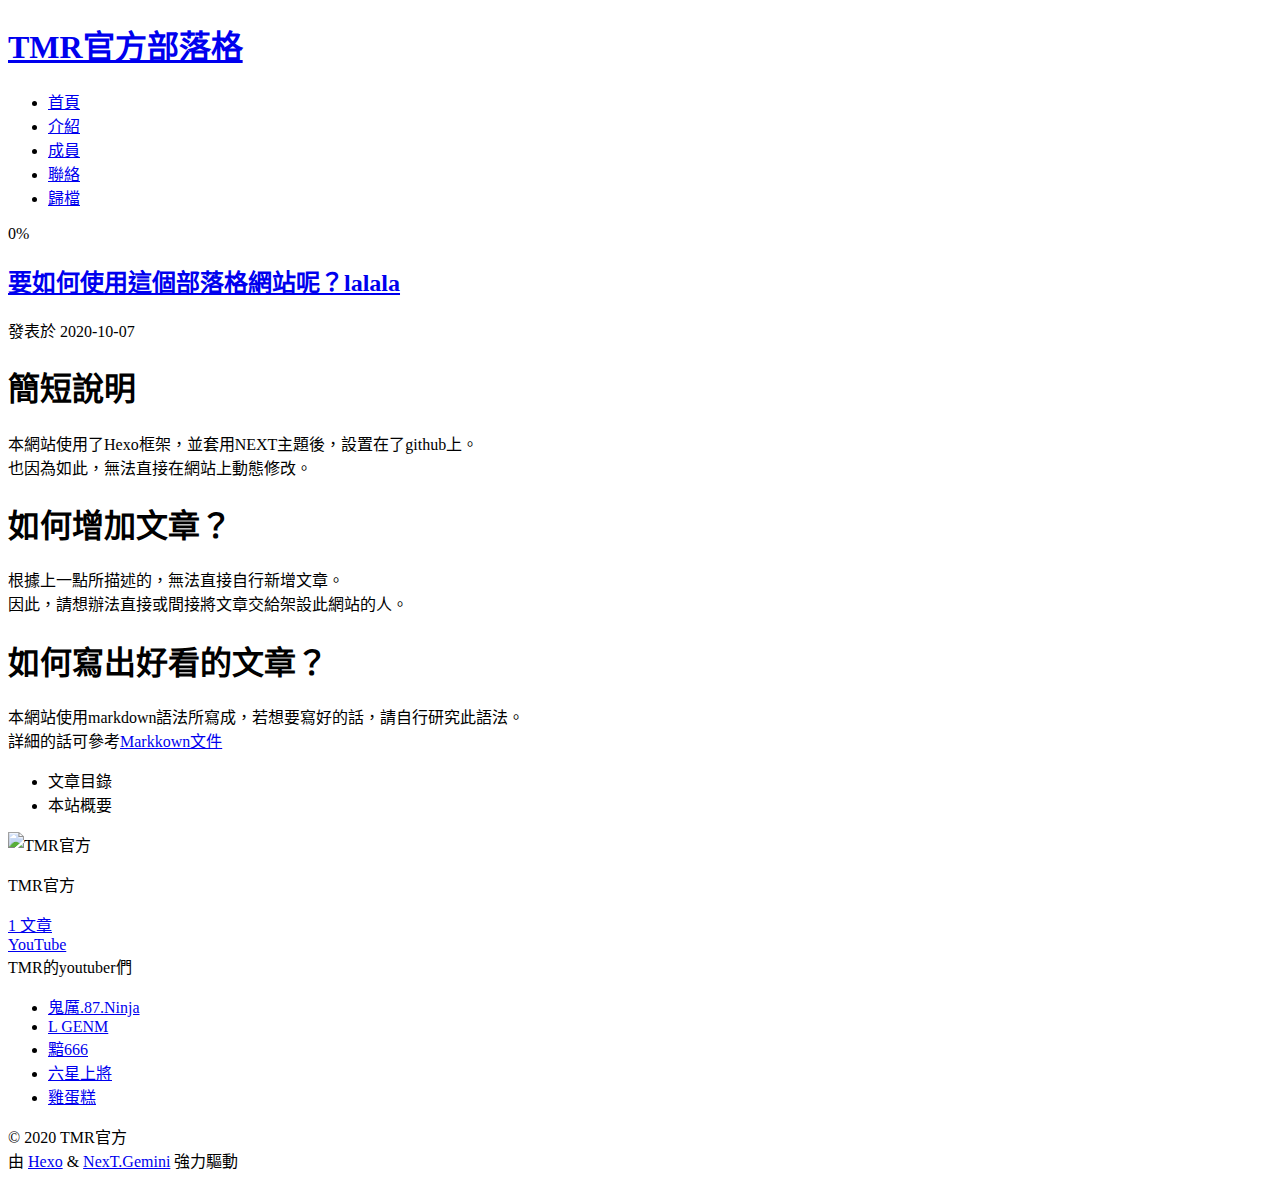
==== index.html @ cec1617d "Site updated: 2020-10-07 21:52:32" ====
<!DOCTYPE html>
<html lang="zh-TW">
<head>
  <meta charset="UTF-8">
<meta name="viewport" content="width=device-width, initial-scale=1, maximum-scale=2">
<meta name="theme-color" content="#222">
<meta name="generator" content="Hexo 5.2.0">
  <link rel="apple-touch-icon" sizes="180x180" href="/blog/images/apple-touch-icon-next.png">
  <link rel="icon" type="image/png" sizes="32x32" href="/blog/images/favicon-32x32-next.png">
  <link rel="icon" type="image/png" sizes="16x16" href="/blog/images/favicon-16x16-next.png">
  <link rel="mask-icon" href="/blog/images/logo.svg" color="#222">

<link rel="stylesheet" href="/blog/css/main.css">


<link rel="stylesheet" href="/blog/lib/font-awesome/css/all.min.css">

<script id="hexo-configurations">
    var NexT = window.NexT || {};
    var CONFIG = {"hostname":"tmrclan.github.io","root":"/blog/","scheme":"Gemini","version":"7.8.0","exturl":false,"sidebar":{"position":"left","display":"always","padding":18,"offset":12,"onmobile":false},"copycode":{"enable":false,"show_result":false,"style":null},"back2top":{"enable":true,"sidebar":false,"scrollpercent":false},"bookmark":{"enable":false,"color":"#222","save":"auto"},"fancybox":false,"mediumzoom":false,"lazyload":false,"pangu":false,"comments":{"style":"tabs","active":null,"storage":true,"lazyload":false,"nav":null},"algolia":{"hits":{"per_page":10},"labels":{"input_placeholder":"Search for Posts","hits_empty":"We didn't find any results for the search: ${query}","hits_stats":"${hits} results found in ${time} ms"}},"localsearch":{"enable":false,"trigger":"auto","top_n_per_article":1,"unescape":false,"preload":false},"motion":{"enable":true,"async":false,"transition":{"post_block":"fadeIn","post_header":"slideDownIn","post_body":"slideDownIn","coll_header":"slideLeftIn","sidebar":"slideUpIn"}}};
  </script>

  <meta property="og:type" content="website">
<meta property="og:title" content="TMR官方部落格">
<meta property="og:url" content="http://tmrclan.github.io/blog/index.html">
<meta property="og:site_name" content="TMR官方部落格">
<meta property="og:locale" content="zh_TW">
<meta property="article:author" content="TMR官方">
<meta property="article:tag" content="TMR, 官方網站, shellshock, shellshocker, 射擊遊戲, terminator, 內藤, 幻, 鬼歷, 戰隊">
<meta name="twitter:card" content="summary">

<link rel="canonical" href="http://tmrclan.github.io/blog/">


<script id="page-configurations">
  // https://hexo.io/docs/variables.html
  CONFIG.page = {
    sidebar: "",
    isHome : true,
    isPost : false,
    lang   : 'zh-TW'
  };
</script>

  <title>TMR官方部落格</title>
  






  <noscript>
  <style>
  .use-motion .brand,
  .use-motion .menu-item,
  .sidebar-inner,
  .use-motion .post-block,
  .use-motion .pagination,
  .use-motion .comments,
  .use-motion .post-header,
  .use-motion .post-body,
  .use-motion .collection-header { opacity: initial; }

  .use-motion .site-title,
  .use-motion .site-subtitle {
    opacity: initial;
    top: initial;
  }

  .use-motion .logo-line-before i { left: initial; }
  .use-motion .logo-line-after i { right: initial; }
  </style>
</noscript>

</head>

<body itemscope itemtype="http://schema.org/WebPage">
  <div class="container use-motion">
    <div class="headband"></div>

    <header class="header" itemscope itemtype="http://schema.org/WPHeader">
      <div class="header-inner"><div class="site-brand-container">
  <div class="site-nav-toggle">
    <div class="toggle" aria-label="切換導航欄">
      <span class="toggle-line toggle-line-first"></span>
      <span class="toggle-line toggle-line-middle"></span>
      <span class="toggle-line toggle-line-last"></span>
    </div>
  </div>

  <div class="site-meta">

    <a href="/blog/" class="brand" rel="start">
      <span class="logo-line-before"><i></i></span>
      <h1 class="site-title">TMR官方部落格</h1>
      <span class="logo-line-after"><i></i></span>
    </a>
  </div>

  <div class="site-nav-right">
    <div class="toggle popup-trigger">
    </div>
  </div>
</div>




<nav class="site-nav">
  <ul id="menu" class="main-menu menu">
        <li class="menu-item menu-item-home">

    <a href="/blog/" rel="section"><i class="fa fa-home fa-fw"></i>首頁</a>

  </li>
        <li class="menu-item menu-item-about">

    <a href="/blog/about/" rel="section"><i class="fa fa-asterisk fa-fw"></i>介紹</a>

  </li>
        <li class="menu-item menu-item-member">

    <a href="/blog/member/" rel="section"><i class="fa fa-users fa-fw"></i>成員</a>

  </li>
        <li class="menu-item menu-item-info">

    <a href="/blog/info/" rel="section"><i class="fa fa-info fa-fw"></i>聯絡</a>

  </li>
        <li class="menu-item menu-item-archives">

    <a href="/blog/archives/" rel="section"><i class="fa fa-archive fa-fw"></i>歸檔</a>

  </li>
  </ul>
</nav>




</div>
    </header>

    
  <div class="back-to-top">
    <i class="fa fa-arrow-up"></i>
    <span>0%</span>
  </div>


    <main class="main">
      <div class="main-inner">
        <div class="content-wrap">
          

          <div class="content index posts-expand">
            
      
  
  
  <article itemscope itemtype="http://schema.org/Article" class="post-block" lang="zh-TW">
    <link itemprop="mainEntityOfPage" href="http://tmrclan.github.io/blog/2020/10/07/%E4%BD%BF%E7%94%A8%E8%AA%AA%E6%98%8E/">

    <span hidden itemprop="author" itemscope itemtype="http://schema.org/Person">
      <meta itemprop="image" content="/blog/uploads/tmr_logo.jpg">
      <meta itemprop="name" content="TMR官方">
      <meta itemprop="description" content="">
    </span>

    <span hidden itemprop="publisher" itemscope itemtype="http://schema.org/Organization">
      <meta itemprop="name" content="TMR官方部落格">
    </span>
      <header class="post-header">
        <h2 class="post-title" itemprop="name headline">
          
            <a href="/blog/2020/10/07/%E4%BD%BF%E7%94%A8%E8%AA%AA%E6%98%8E/" class="post-title-link" itemprop="url">要如何使用這個部落格網站呢？lalala</a>
        </h2>

        <div class="post-meta">
            <span class="post-meta-item">
              <span class="post-meta-item-icon">
                <i class="far fa-calendar"></i>
              </span>
              <span class="post-meta-item-text">發表於</span>
              

              <time title="創建時間：2020-10-07 16:52:12 / 修改時間：19:20:34" itemprop="dateCreated datePublished" datetime="2020-10-07T16:52:12+08:00">2020-10-07</time>
            </span>

          

        </div>
      </header>

    
    
    
    <div class="post-body" itemprop="articleBody">

      
          <h1 id="簡短說明"><a href="#簡短說明" class="headerlink" title="簡短說明"></a>簡短說明</h1><p>本網站使用了Hexo框架，並套用NEXT主題後，設置在了github上。<br>也因為如此，無法直接在網站上動態修改。</p>
<h1 id="如何增加文章？"><a href="#如何增加文章？" class="headerlink" title="如何增加文章？"></a>如何增加文章？</h1><p>根據上一點所描述的，無法直接自行新增文章。<br>因此，請想辦法直接或間接將文章交給架設此網站的人。</p>
<h1 id="如何寫出好看的文章？"><a href="#如何寫出好看的文章？" class="headerlink" title="如何寫出好看的文章？"></a>如何寫出好看的文章？</h1><p>本網站使用markdown語法所寫成，若想要寫好的話，請自行研究此語法。<br>詳細的話可參考<a target="_blank" rel="noopener" href="https://markdown.tw/">Markkown文件</a></p>

      
    </div>

    
    
    
      <footer class="post-footer">
        <div class="post-eof"></div>
      </footer>
  </article>
  
  
  


  



          </div>
          

<script>
  window.addEventListener('tabs:register', () => {
    let { activeClass } = CONFIG.comments;
    if (CONFIG.comments.storage) {
      activeClass = localStorage.getItem('comments_active') || activeClass;
    }
    if (activeClass) {
      let activeTab = document.querySelector(`a[href="#comment-${activeClass}"]`);
      if (activeTab) {
        activeTab.click();
      }
    }
  });
  if (CONFIG.comments.storage) {
    window.addEventListener('tabs:click', event => {
      if (!event.target.matches('.tabs-comment .tab-content .tab-pane')) return;
      let commentClass = event.target.classList[1];
      localStorage.setItem('comments_active', commentClass);
    });
  }
</script>

        </div>
          
  
  <div class="toggle sidebar-toggle">
    <span class="toggle-line toggle-line-first"></span>
    <span class="toggle-line toggle-line-middle"></span>
    <span class="toggle-line toggle-line-last"></span>
  </div>

  <aside class="sidebar">
    <div class="sidebar-inner">

      <ul class="sidebar-nav motion-element">
        <li class="sidebar-nav-toc">
          文章目錄
        </li>
        <li class="sidebar-nav-overview">
          本站概要
        </li>
      </ul>

      <!--noindex-->
      <div class="post-toc-wrap sidebar-panel">
      </div>
      <!--/noindex-->

      <div class="site-overview-wrap sidebar-panel">
        <div class="site-author motion-element" itemprop="author" itemscope itemtype="http://schema.org/Person">
    <img class="site-author-image" itemprop="image" alt="TMR官方"
      src="/blog/uploads/tmr_logo.jpg">
  <p class="site-author-name" itemprop="name">TMR官方</p>
  <div class="site-description" itemprop="description"></div>
</div>
<div class="site-state-wrap motion-element">
  <nav class="site-state">
      <div class="site-state-item site-state-posts">
          <a href="/blog/archives/">
        
          <span class="site-state-item-count">1</span>
          <span class="site-state-item-name">文章</span>
        </a>
      </div>
  </nav>
</div>
  <div class="links-of-author motion-element">
      <span class="links-of-author-item">
        <a href="https://www.youtube.com/channel/UCGS8upZ9ajyaksr9vNX_MYw" title="YouTube → https:&#x2F;&#x2F;www.youtube.com&#x2F;channel&#x2F;UCGS8upZ9ajyaksr9vNX_MYw" rel="noopener" target="_blank"><i class="fab fa-youtube fa-fw"></i>YouTube</a>
      </span>
  </div>


  <div class="links-of-blogroll motion-element">
    <div class="links-of-blogroll-title"><i class="fa fa-youtube fa-fw"></i>
      TMR的youtuber們
    </div>
    <ul class="links-of-blogroll-list">
        <li class="links-of-blogroll-item">
          <a href="https://www.youtube.com/channel/UCa9lhR6ho-x51BZIx0NYCEQ" title="https:&#x2F;&#x2F;www.youtube.com&#x2F;channel&#x2F;UCa9lhR6ho-x51BZIx0NYCEQ" rel="noopener" target="_blank">鬼厲.87.Ninja</a>
        </li>
        <li class="links-of-blogroll-item">
          <a href="https://www.youtube.com/channel/UCvo03MIzZnU4bkaG2kVfOaw" title="https:&#x2F;&#x2F;www.youtube.com&#x2F;channel&#x2F;UCvo03MIzZnU4bkaG2kVfOaw" rel="noopener" target="_blank">L GENM</a>
        </li>
        <li class="links-of-blogroll-item">
          <a href="https://www.youtube.com/channel/UCRsVJxrl_Xpq4AiCQeYmwXA" title="https:&#x2F;&#x2F;www.youtube.com&#x2F;channel&#x2F;UCRsVJxrl_Xpq4AiCQeYmwXA" rel="noopener" target="_blank">黯666</a>
        </li>
        <li class="links-of-blogroll-item">
          <a href="https://www.youtube.com/channel/UCtp-x79qb3-V_VTFxQocYQw" title="https:&#x2F;&#x2F;www.youtube.com&#x2F;channel&#x2F;UCtp-x79qb3-V_VTFxQocYQw" rel="noopener" target="_blank">六星上將</a>
        </li>
        <li class="links-of-blogroll-item">
          <a href="https://www.youtube.com/channel/UCXkZhwazhbS3rGFHcmwKtkg" title="https:&#x2F;&#x2F;www.youtube.com&#x2F;channel&#x2F;UCXkZhwazhbS3rGFHcmwKtkg" rel="noopener" target="_blank">雞蛋糕</a>
        </li>
    </ul>
  </div>

      </div>

    </div>
  </aside>
  <div id="sidebar-dimmer"></div>


      </div>
    </main>

    <footer class="footer">
      <div class="footer-inner">
        

        

<div class="copyright">
  
  &copy; 
  <span itemprop="copyrightYear">2020</span>
  <span class="with-love">
    <i class="fa fa-heart"></i>
  </span>
  <span class="author" itemprop="copyrightHolder">TMR官方</span>
</div>
  <div class="powered-by">由 <a href="https://hexo.io/" class="theme-link" rel="noopener" target="_blank">Hexo</a> & <a href="https://theme-next.org/" class="theme-link" rel="noopener" target="_blank">NexT.Gemini</a> 強力驅動
  </div>

        








      </div>
    </footer>
  </div>

  
  <script src="/blog/lib/anime.min.js"></script>
  <script src="/blog/lib/velocity/velocity.min.js"></script>
  <script src="/blog/lib/velocity/velocity.ui.min.js"></script>

<script src="/blog/js/utils.js"></script>

<script src="/blog/js/motion.js"></script>


<script src="/blog/js/schemes/pisces.js"></script>


<script src="/blog/js/next-boot.js"></script>




  















  

  

</body>
</html>
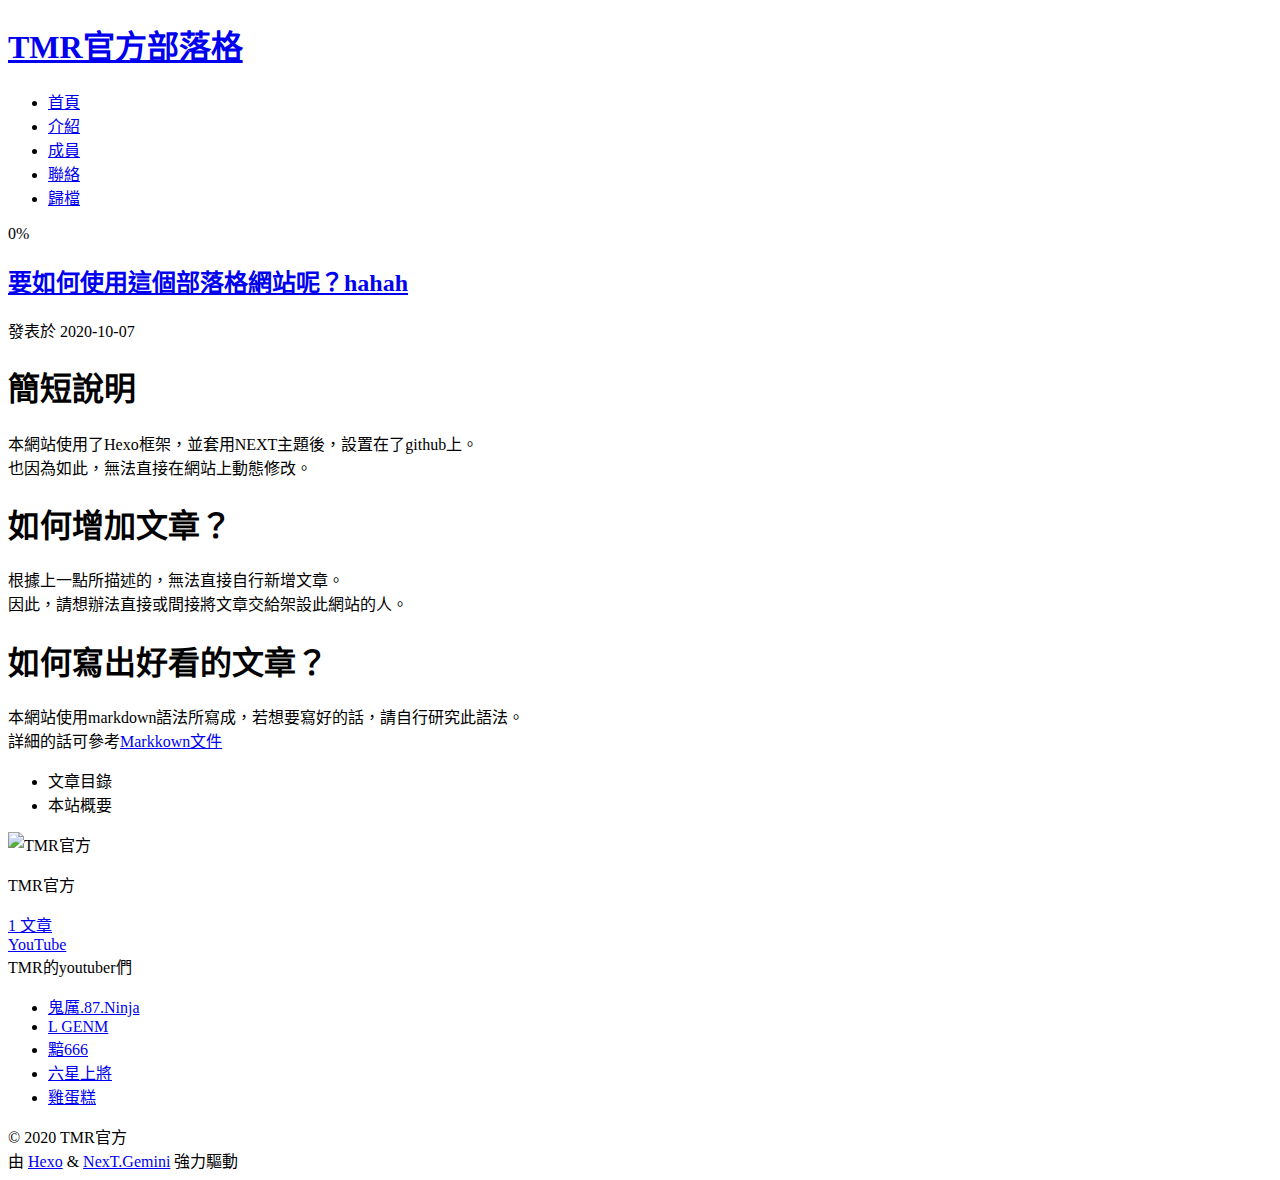
==== commit 7d19549e: "Site updated: 2020-10-07 23:13:13" ====
--- a/index.html
+++ b/index.html
@@ -175,7 +175,7 @@
       <header class="post-header">
         <h2 class="post-title" itemprop="name headline">
           
-            <a href="/blog/2020/10/07/%E4%BD%BF%E7%94%A8%E8%AA%AA%E6%98%8E/" class="post-title-link" itemprop="url">要如何使用這個部落格網站呢？lalala</a>
+            <a href="/blog/2020/10/07/%E4%BD%BF%E7%94%A8%E8%AA%AA%E6%98%8E/" class="post-title-link" itemprop="url">要如何使用這個部落格網站呢？hahah</a>
         </h2>
 
         <div class="post-meta">
@@ -186,7 +186,7 @@
               <span class="post-meta-item-text">發表於</span>
               
 
-              <time title="創建時間：2020-10-07 16:52:12 / 修改時間：19:20:34" itemprop="dateCreated datePublished" datetime="2020-10-07T16:52:12+08:00">2020-10-07</time>
+              <time title="創建時間：2020-10-07 16:52:12 / 修改時間：23:13:07" itemprop="dateCreated datePublished" datetime="2020-10-07T16:52:12+08:00">2020-10-07</time>
             </span>
 
           
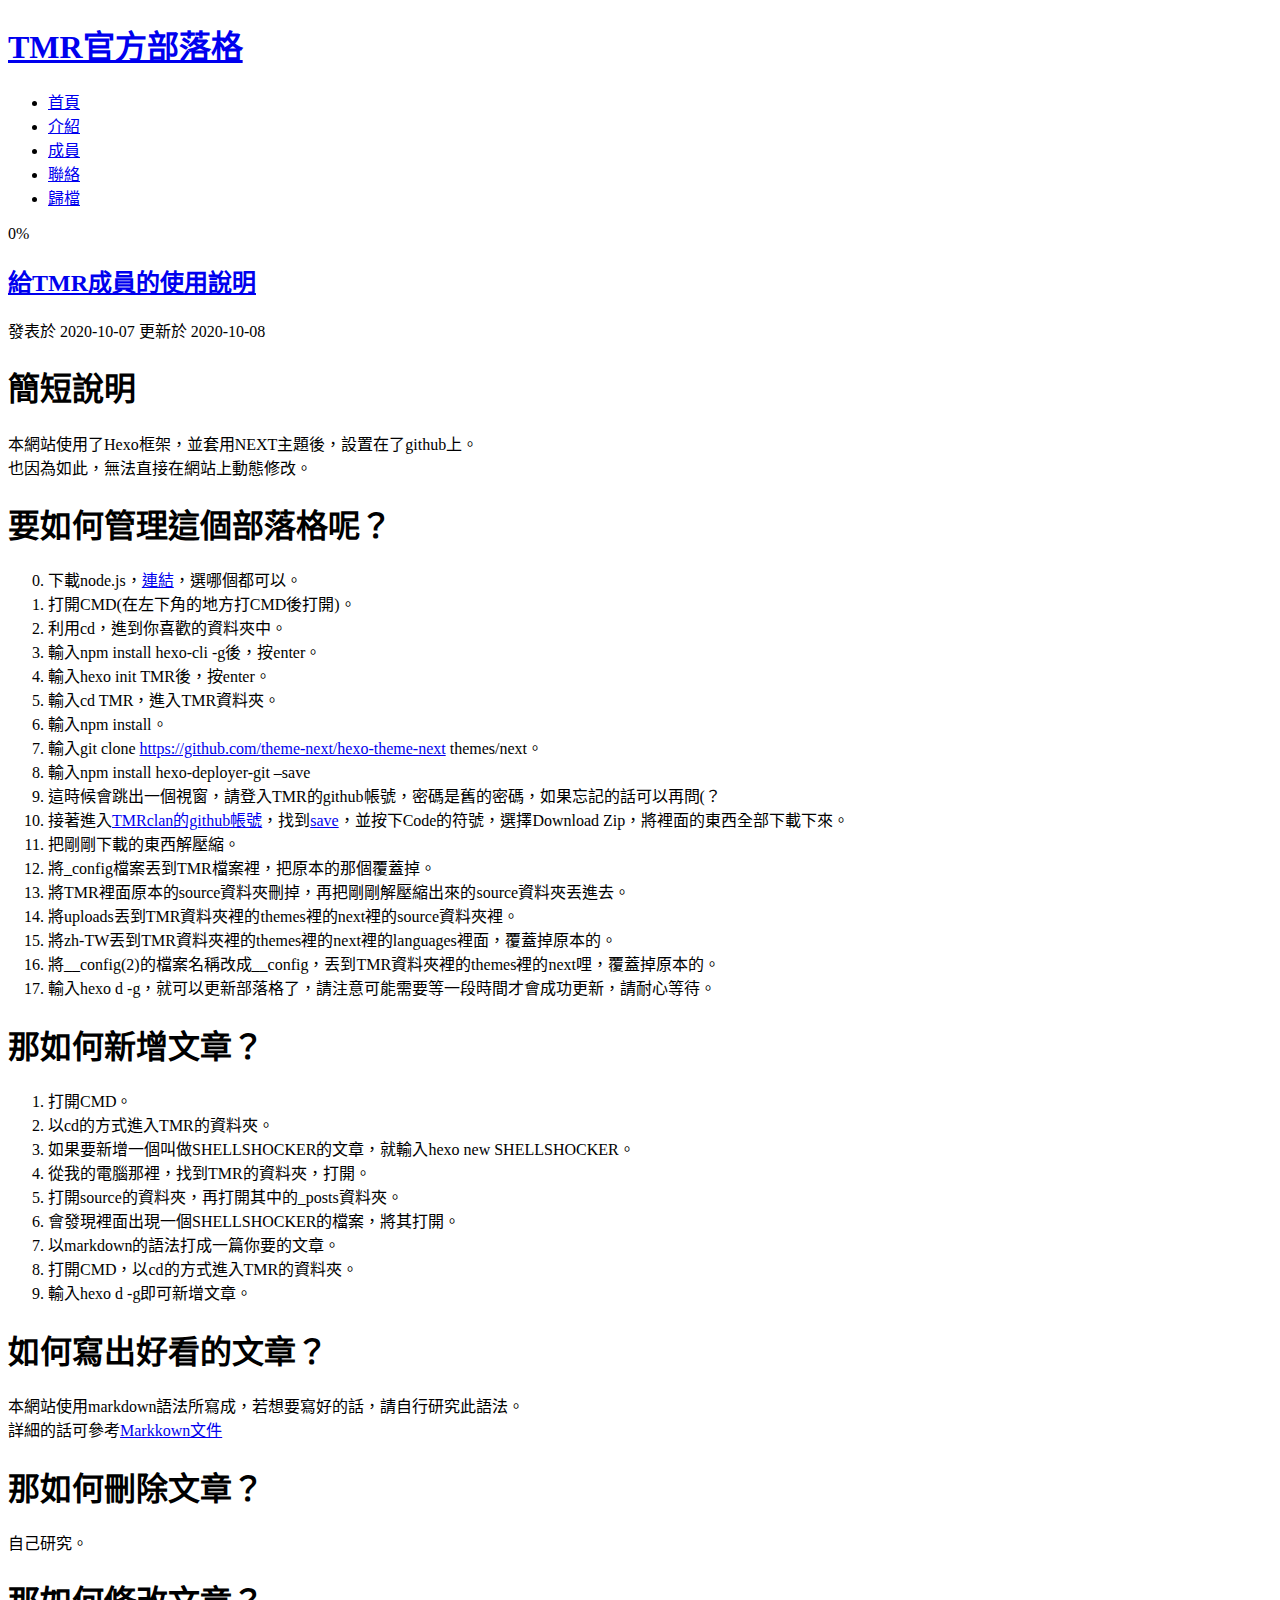
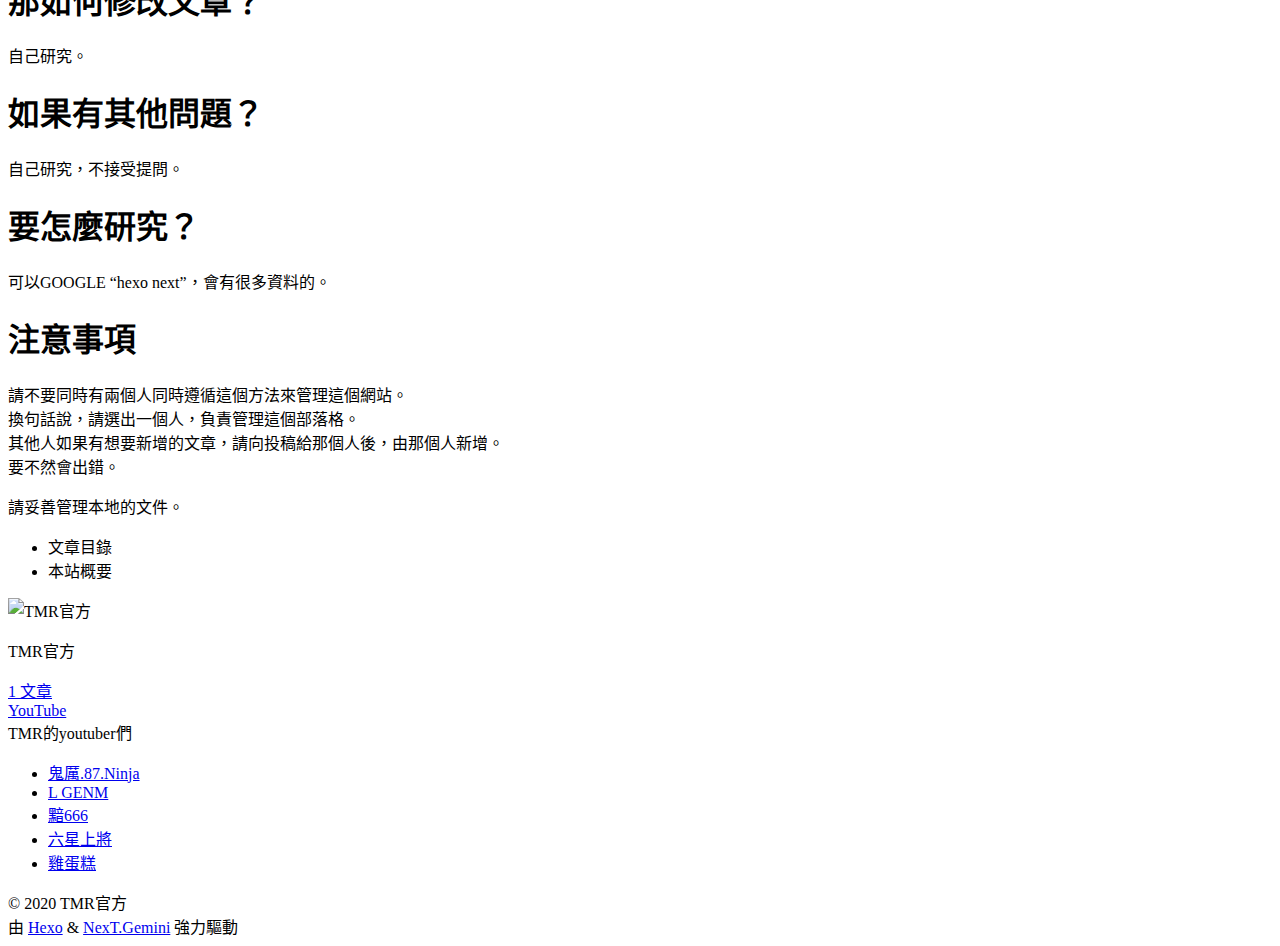
==== commit 23de0500: "Site updated: 2020-10-08 00:17:14" ====
--- a/index.html
+++ b/index.html
@@ -175,7 +175,7 @@
       <header class="post-header">
         <h2 class="post-title" itemprop="name headline">
           
-            <a href="/blog/2020/10/07/%E4%BD%BF%E7%94%A8%E8%AA%AA%E6%98%8E/" class="post-title-link" itemprop="url">要如何使用這個部落格網站呢？hahah</a>
+            <a href="/blog/2020/10/07/%E4%BD%BF%E7%94%A8%E8%AA%AA%E6%98%8E/" class="post-title-link" itemprop="url">給TMR成員的使用說明</a>
         </h2>
 
         <div class="post-meta">
@@ -184,10 +184,16 @@
                 <i class="far fa-calendar"></i>
               </span>
               <span class="post-meta-item-text">發表於</span>
-              
-
-              <time title="創建時間：2020-10-07 16:52:12 / 修改時間：23:13:07" itemprop="dateCreated datePublished" datetime="2020-10-07T16:52:12+08:00">2020-10-07</time>
+
+              <time title="創建時間：2020-10-07 16:52:12" itemprop="dateCreated datePublished" datetime="2020-10-07T16:52:12+08:00">2020-10-07</time>
             </span>
+              <span class="post-meta-item">
+                <span class="post-meta-item-icon">
+                  <i class="far fa-calendar-check"></i>
+                </span>
+                <span class="post-meta-item-text">更新於</span>
+                <time title="修改時間：2020-10-08 00:16:59" itemprop="dateModified" datetime="2020-10-08T00:16:59+08:00">2020-10-08</time>
+              </span>
 
           
 
@@ -201,8 +207,44 @@
 
       
           <h1 id="簡短說明"><a href="#簡短說明" class="headerlink" title="簡短說明"></a>簡短說明</h1><p>本網站使用了Hexo框架，並套用NEXT主題後，設置在了github上。<br>也因為如此，無法直接在網站上動態修改。</p>
-<h1 id="如何增加文章？"><a href="#如何增加文章？" class="headerlink" title="如何增加文章？"></a>如何增加文章？</h1><p>根據上一點所描述的，無法直接自行新增文章。<br>因此，請想辦法直接或間接將文章交給架設此網站的人。</p>
+<h1 id="要如何管理這個部落格呢？"><a href="#要如何管理這個部落格呢？" class="headerlink" title="要如何管理這個部落格呢？"></a>要如何管理這個部落格呢？</h1><ol start="0">
+<li>下載node.js，<a target="_blank" rel="noopener" href="https://nodejs.org/en/">連結</a>，選哪個都可以。</li>
+<li>打開CMD(在左下角的地方打CMD後打開)。</li>
+<li>利用cd，進到你喜歡的資料夾中。</li>
+<li>輸入npm install hexo-cli -g後，按enter。</li>
+<li>輸入hexo init TMR後，按enter。</li>
+<li>輸入cd TMR，進入TMR資料夾。</li>
+<li>輸入npm install。</li>
+<li>輸入git clone <a target="_blank" rel="noopener" href="https://github.com/theme-next/hexo-theme-next">https://github.com/theme-next/hexo-theme-next</a> themes/next。</li>
+<li>輸入npm install hexo-deployer-git –save</li>
+<li>這時候會跳出一個視窗，請登入TMR的github帳號，密碼是舊的密碼，如果忘記的話可以再問(？</li>
+<li>接著進入<a target="_blank" rel="noopener" href="https://github.com/TMRclan">TMRclan的github帳號</a>，找到<a target="_blank" rel="noopener" href="https://github.com/TMRclan/save">save</a>，並按下Code的符號，選擇Download Zip，將裡面的東西全部下載下來。</li>
+<li>把剛剛下載的東西解壓縮。</li>
+<li>將_config檔案丟到TMR檔案裡，把原本的那個覆蓋掉。</li>
+<li>將TMR裡面原本的source資料夾刪掉，再把剛剛解壓縮出來的source資料夾丟進去。</li>
+<li>將uploads丟到TMR資料夾裡的themes裡的next裡的source資料夾裡。</li>
+<li>將zh-TW丟到TMR資料夾裡的themes裡的next裡的languages裡面，覆蓋掉原本的。</li>
+<li>將__config(2)的檔案名稱改成__config，丟到TMR資料夾裡的themes裡的next哩，覆蓋掉原本的。</li>
+<li>輸入hexo d -g，就可以更新部落格了，請注意可能需要等一段時間才會成功更新，請耐心等待。</li>
+</ol>
+<h1 id="那如何新增文章？"><a href="#那如何新增文章？" class="headerlink" title="那如何新增文章？"></a>那如何新增文章？</h1><ol>
+<li>打開CMD。</li>
+<li>以cd的方式進入TMR的資料夾。</li>
+<li>如果要新增一個叫做SHELLSHOCKER的文章，就輸入hexo new SHELLSHOCKER。</li>
+<li>從我的電腦那裡，找到TMR的資料夾，打開。</li>
+<li>打開source的資料夾，再打開其中的_posts資料夾。</li>
+<li>會發現裡面出現一個SHELLSHOCKER的檔案，將其打開。</li>
+<li>以markdown的語法打成一篇你要的文章。</li>
+<li>打開CMD，以cd的方式進入TMR的資料夾。</li>
+<li>輸入hexo d -g即可新增文章。</li>
+</ol>
 <h1 id="如何寫出好看的文章？"><a href="#如何寫出好看的文章？" class="headerlink" title="如何寫出好看的文章？"></a>如何寫出好看的文章？</h1><p>本網站使用markdown語法所寫成，若想要寫好的話，請自行研究此語法。<br>詳細的話可參考<a target="_blank" rel="noopener" href="https://markdown.tw/">Markkown文件</a></p>
+<h1 id="那如何刪除文章？"><a href="#那如何刪除文章？" class="headerlink" title="那如何刪除文章？"></a>那如何刪除文章？</h1><p>自己研究。</p>
+<h1 id="那如何修改文章？"><a href="#那如何修改文章？" class="headerlink" title="那如何修改文章？"></a>那如何修改文章？</h1><p>自己研究。</p>
+<h1 id="如果有其他問題？"><a href="#如果有其他問題？" class="headerlink" title="如果有其他問題？"></a>如果有其他問題？</h1><p>自己研究，不接受提問。</p>
+<h1 id="要怎麼研究？"><a href="#要怎麼研究？" class="headerlink" title="要怎麼研究？"></a>要怎麼研究？</h1><p>可以GOOGLE “hexo next”，會有很多資料的。</p>
+<h1 id="注意事項"><a href="#注意事項" class="headerlink" title="注意事項"></a>注意事項</h1><p>請不要同時有兩個人同時遵循這個方法來管理這個網站。<br>換句話說，請選出一個人，負責管理這個部落格。<br>其他人如果有想要新增的文章，請向投稿給那個人後，由那個人新增。<br>要不然會出錯。</p>
+<p>請妥善管理本地的文件。</p>
 
       
     </div>
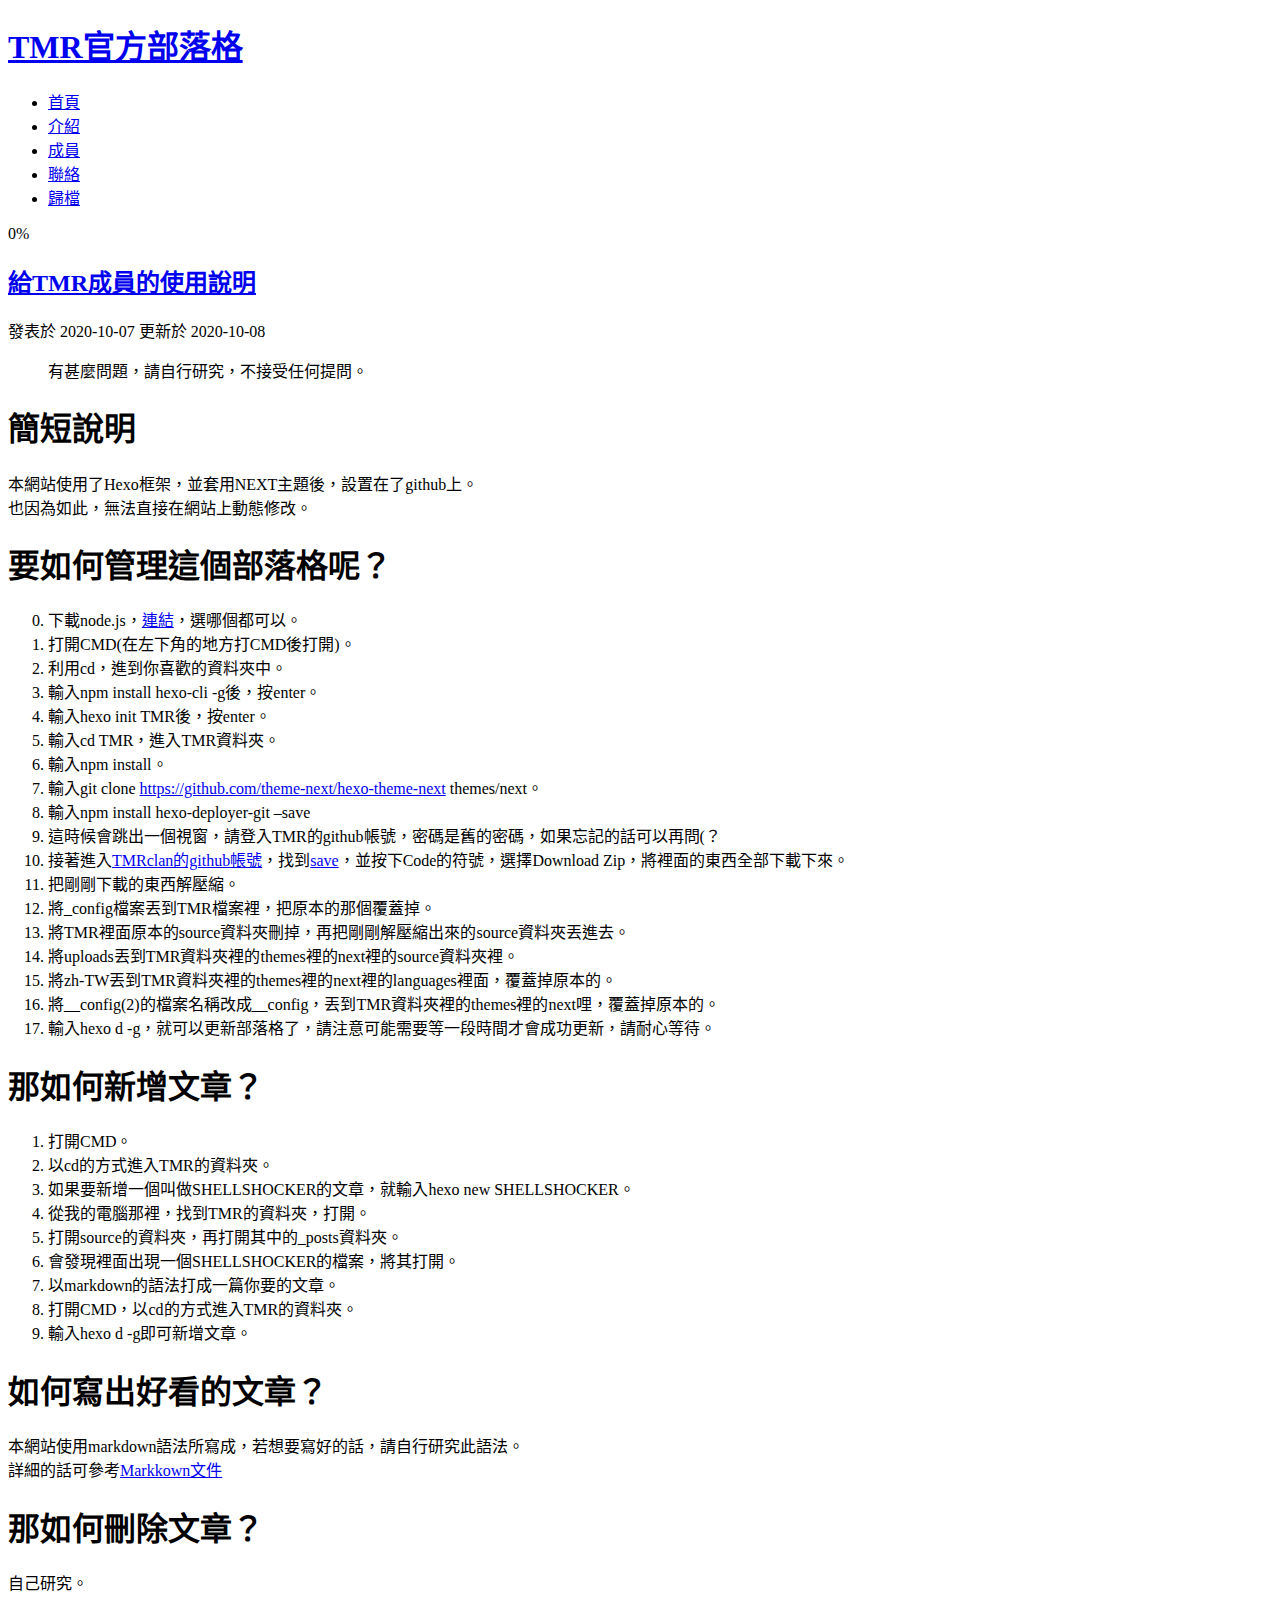
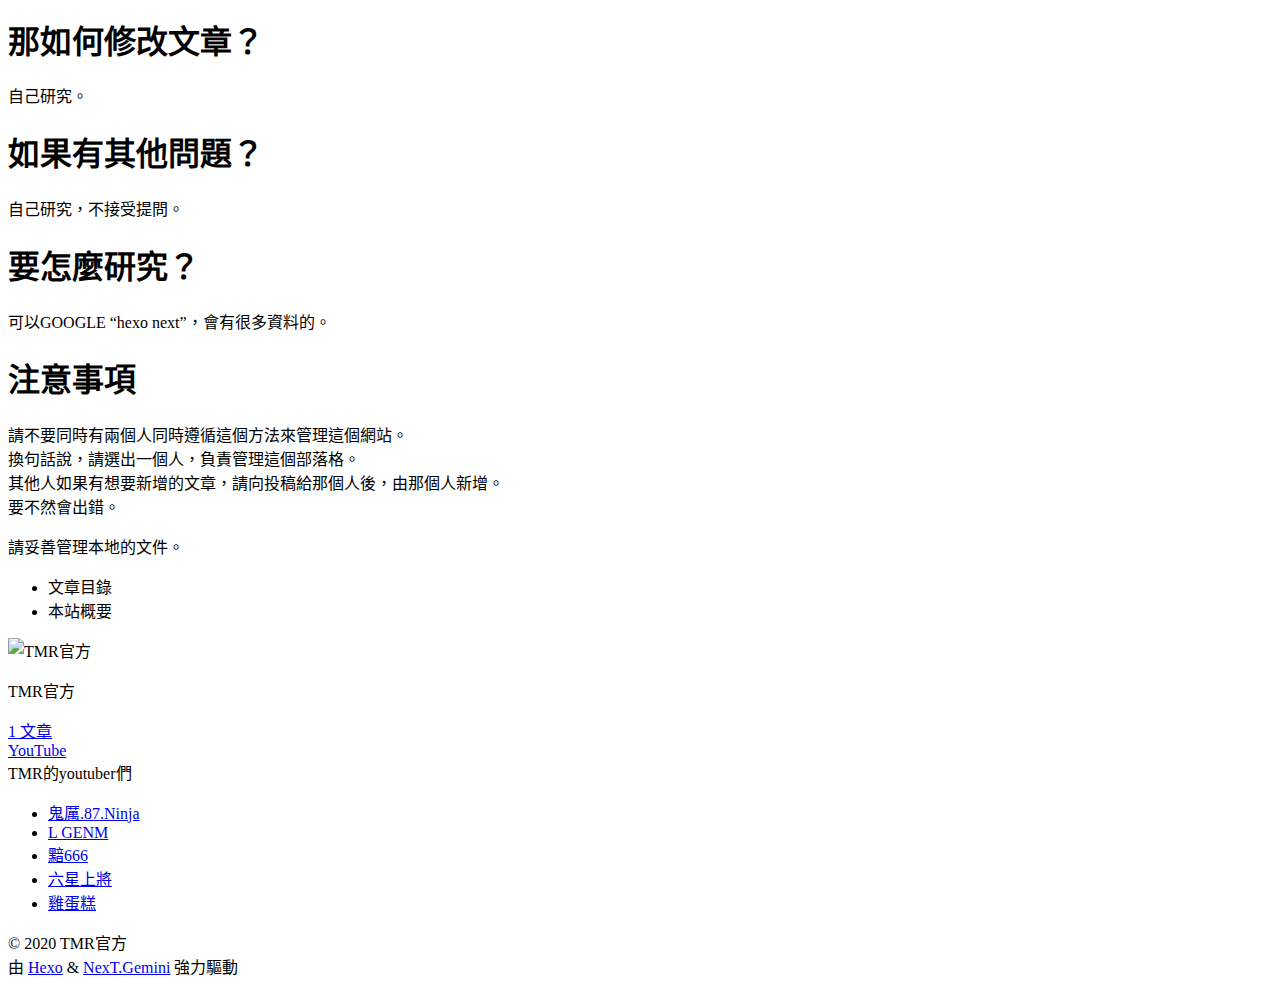
==== commit a04bc175: "Site updated: 2020-10-08 00:17:44" ====
--- a/index.html
+++ b/index.html
@@ -192,7 +192,7 @@
                   <i class="far fa-calendar-check"></i>
                 </span>
                 <span class="post-meta-item-text">更新於</span>
-                <time title="修改時間：2020-10-08 00:16:59" itemprop="dateModified" datetime="2020-10-08T00:16:59+08:00">2020-10-08</time>
+                <time title="修改時間：2020-10-08 00:17:40" itemprop="dateModified" datetime="2020-10-08T00:17:40+08:00">2020-10-08</time>
               </span>
 
           
@@ -206,7 +206,10 @@
     <div class="post-body" itemprop="articleBody">
 
       
-          <h1 id="簡短說明"><a href="#簡短說明" class="headerlink" title="簡短說明"></a>簡短說明</h1><p>本網站使用了Hexo框架，並套用NEXT主題後，設置在了github上。<br>也因為如此，無法直接在網站上動態修改。</p>
+          <blockquote>
+<p>有甚麼問題，請自行研究，不接受任何提問。</p>
+</blockquote>
+<h1 id="簡短說明"><a href="#簡短說明" class="headerlink" title="簡短說明"></a>簡短說明</h1><p>本網站使用了Hexo框架，並套用NEXT主題後，設置在了github上。<br>也因為如此，無法直接在網站上動態修改。</p>
 <h1 id="要如何管理這個部落格呢？"><a href="#要如何管理這個部落格呢？" class="headerlink" title="要如何管理這個部落格呢？"></a>要如何管理這個部落格呢？</h1><ol start="0">
 <li>下載node.js，<a target="_blank" rel="noopener" href="https://nodejs.org/en/">連結</a>，選哪個都可以。</li>
 <li>打開CMD(在左下角的地方打CMD後打開)。</li>
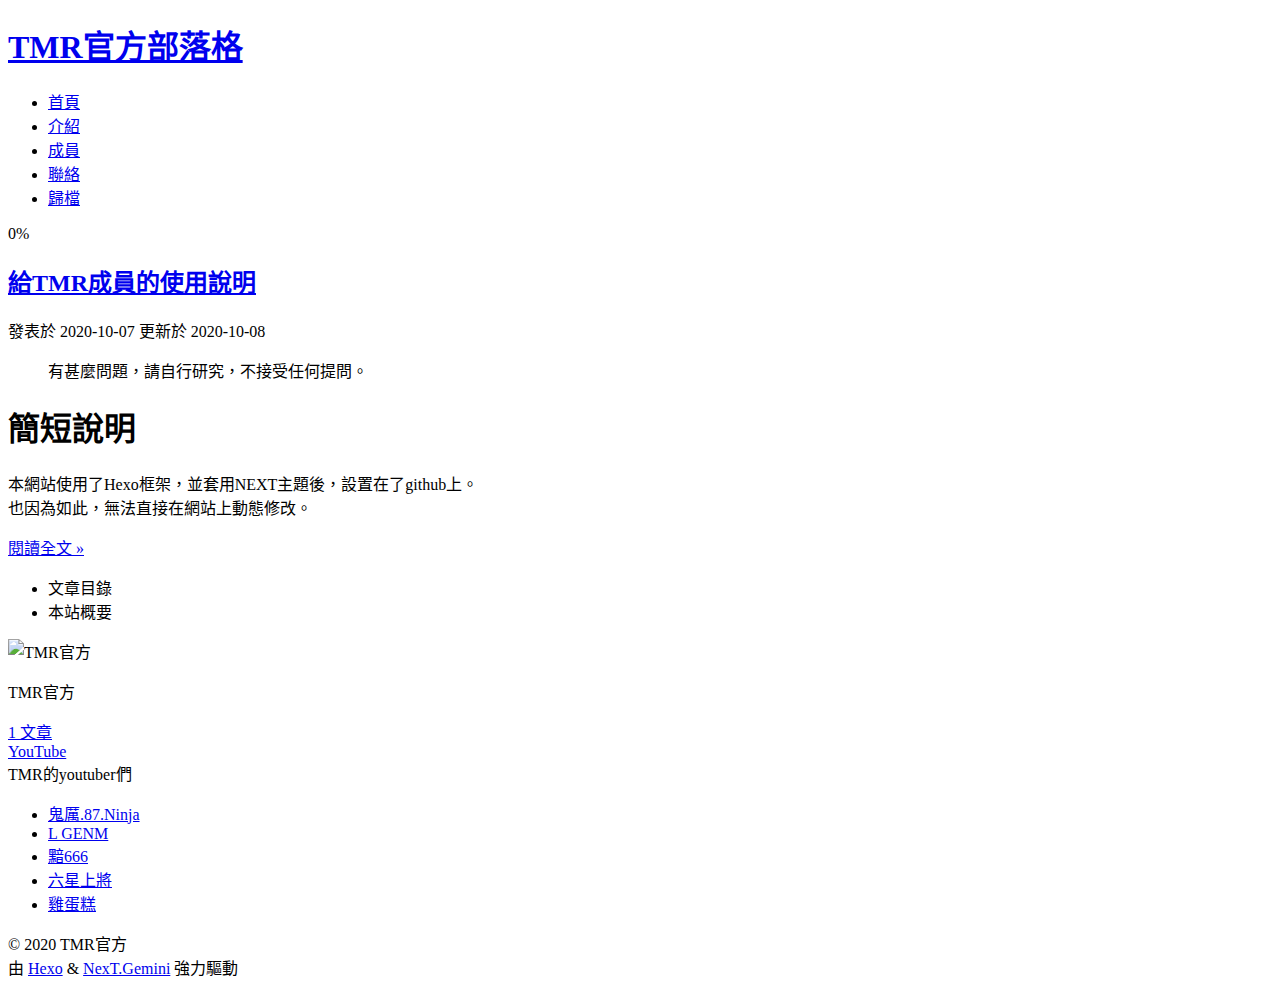
==== commit 4b64849d: "Site updated: 2020-10-08 00:20:47" ====
--- a/index.html
+++ b/index.html
@@ -192,7 +192,7 @@
                   <i class="far fa-calendar-check"></i>
                 </span>
                 <span class="post-meta-item-text">更新於</span>
-                <time title="修改時間：2020-10-08 00:17:40" itemprop="dateModified" datetime="2020-10-08T00:17:40+08:00">2020-10-08</time>
+                <time title="修改時間：2020-10-08 00:18:43" itemprop="dateModified" datetime="2020-10-08T00:18:43+08:00">2020-10-08</time>
               </span>
 
           
@@ -210,45 +210,14 @@
 <p>有甚麼問題，請自行研究，不接受任何提問。</p>
 </blockquote>
 <h1 id="簡短說明"><a href="#簡短說明" class="headerlink" title="簡短說明"></a>簡短說明</h1><p>本網站使用了Hexo框架，並套用NEXT主題後，設置在了github上。<br>也因為如此，無法直接在網站上動態修改。</p>
-<h1 id="要如何管理這個部落格呢？"><a href="#要如何管理這個部落格呢？" class="headerlink" title="要如何管理這個部落格呢？"></a>要如何管理這個部落格呢？</h1><ol start="0">
-<li>下載node.js，<a target="_blank" rel="noopener" href="https://nodejs.org/en/">連結</a>，選哪個都可以。</li>
-<li>打開CMD(在左下角的地方打CMD後打開)。</li>
-<li>利用cd，進到你喜歡的資料夾中。</li>
-<li>輸入npm install hexo-cli -g後，按enter。</li>
-<li>輸入hexo init TMR後，按enter。</li>
-<li>輸入cd TMR，進入TMR資料夾。</li>
-<li>輸入npm install。</li>
-<li>輸入git clone <a target="_blank" rel="noopener" href="https://github.com/theme-next/hexo-theme-next">https://github.com/theme-next/hexo-theme-next</a> themes/next。</li>
-<li>輸入npm install hexo-deployer-git –save</li>
-<li>這時候會跳出一個視窗，請登入TMR的github帳號，密碼是舊的密碼，如果忘記的話可以再問(？</li>
-<li>接著進入<a target="_blank" rel="noopener" href="https://github.com/TMRclan">TMRclan的github帳號</a>，找到<a target="_blank" rel="noopener" href="https://github.com/TMRclan/save">save</a>，並按下Code的符號，選擇Download Zip，將裡面的東西全部下載下來。</li>
-<li>把剛剛下載的東西解壓縮。</li>
-<li>將_config檔案丟到TMR檔案裡，把原本的那個覆蓋掉。</li>
-<li>將TMR裡面原本的source資料夾刪掉，再把剛剛解壓縮出來的source資料夾丟進去。</li>
-<li>將uploads丟到TMR資料夾裡的themes裡的next裡的source資料夾裡。</li>
-<li>將zh-TW丟到TMR資料夾裡的themes裡的next裡的languages裡面，覆蓋掉原本的。</li>
-<li>將__config(2)的檔案名稱改成__config，丟到TMR資料夾裡的themes裡的next哩，覆蓋掉原本的。</li>
-<li>輸入hexo d -g，就可以更新部落格了，請注意可能需要等一段時間才會成功更新，請耐心等待。</li>
-</ol>
-<h1 id="那如何新增文章？"><a href="#那如何新增文章？" class="headerlink" title="那如何新增文章？"></a>那如何新增文章？</h1><ol>
-<li>打開CMD。</li>
-<li>以cd的方式進入TMR的資料夾。</li>
-<li>如果要新增一個叫做SHELLSHOCKER的文章，就輸入hexo new SHELLSHOCKER。</li>
-<li>從我的電腦那裡，找到TMR的資料夾，打開。</li>
-<li>打開source的資料夾，再打開其中的_posts資料夾。</li>
-<li>會發現裡面出現一個SHELLSHOCKER的檔案，將其打開。</li>
-<li>以markdown的語法打成一篇你要的文章。</li>
-<li>打開CMD，以cd的方式進入TMR的資料夾。</li>
-<li>輸入hexo d -g即可新增文章。</li>
-</ol>
-<h1 id="如何寫出好看的文章？"><a href="#如何寫出好看的文章？" class="headerlink" title="如何寫出好看的文章？"></a>如何寫出好看的文章？</h1><p>本網站使用markdown語法所寫成，若想要寫好的話，請自行研究此語法。<br>詳細的話可參考<a target="_blank" rel="noopener" href="https://markdown.tw/">Markkown文件</a></p>
-<h1 id="那如何刪除文章？"><a href="#那如何刪除文章？" class="headerlink" title="那如何刪除文章？"></a>那如何刪除文章？</h1><p>自己研究。</p>
-<h1 id="那如何修改文章？"><a href="#那如何修改文章？" class="headerlink" title="那如何修改文章？"></a>那如何修改文章？</h1><p>自己研究。</p>
-<h1 id="如果有其他問題？"><a href="#如果有其他問題？" class="headerlink" title="如果有其他問題？"></a>如果有其他問題？</h1><p>自己研究，不接受提問。</p>
-<h1 id="要怎麼研究？"><a href="#要怎麼研究？" class="headerlink" title="要怎麼研究？"></a>要怎麼研究？</h1><p>可以GOOGLE “hexo next”，會有很多資料的。</p>
-<h1 id="注意事項"><a href="#注意事項" class="headerlink" title="注意事項"></a>注意事項</h1><p>請不要同時有兩個人同時遵循這個方法來管理這個網站。<br>換句話說，請選出一個人，負責管理這個部落格。<br>其他人如果有想要新增的文章，請向投稿給那個人後，由那個人新增。<br>要不然會出錯。</p>
-<p>請妥善管理本地的文件。</p>
-
+          <!--noindex-->
+            <div class="post-button">
+              <a class="btn" href="/blog/2020/10/07/%E4%BD%BF%E7%94%A8%E8%AA%AA%E6%98%8E/#more" rel="contents">
+                閱讀全文 &raquo;
+              </a>
+            </div>
+          <!--/noindex-->
+        
       
     </div>
 
